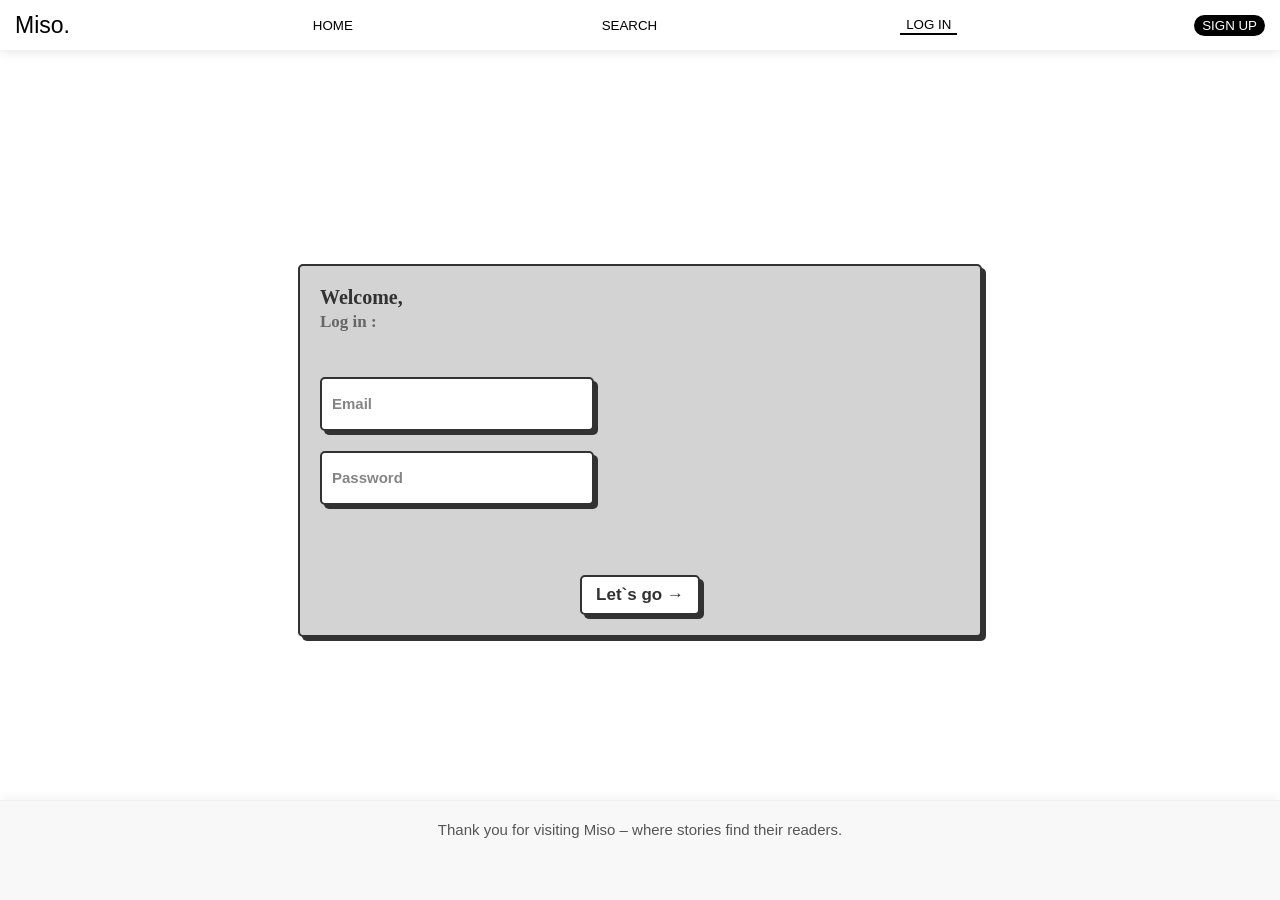
==== log_in.html @ b7168659 "l" ====
<!DOCTYPE html>
<html>
<head>
    <meta charset="UTF-8">
    <meta name="viewport" content="width=device-width, initial-scale=1.0">
    <link rel="script" href="script.js">
    <link rel="stylesheet" href="log_in_style.css">
    <title>Log in | Miso.</title>
</head>
<body style="display: flex; justify-content: center; align-items: center; min-height: 100vh; margin: 0;">
    <header>
        <span class="logo">Miso.</span>
        <button class="btn-2">SIGN UP</button>
        <button class="btn-3" onclick="window.location.href='log_in.html'">LOG IN</button>
        <button class="btn-4">SEARCH</button>
        <button class="btn-5">HOME</button>
    </header> 
    <form class="form">
        <div class="title">Welcome,<br><span>Log in :</span></div>
        <input type="email" placeholder="Email" name="email" class="input">
        <input type="password" placeholder="Password" name="password" class="input">
        <button class="button-confirm">Let`s go →</button>
  </form>
  </div> 
  <div class="footer">Thank you for visiting Miso – where stories find their readers.</div> 
</body>
</html>
---- log_in_style.css ----
body {
    overflow-x: hidden;
    max-width: 100vw;
    height: 100vh;
    margin: 0;
    padding: 0;
}
header {
    position: fixed;
    z-index: 10;
    height: 50px;
    width: 100%;
    top: 0;
    display: flex;
    align-items: center;
    justify-content: space-between;
    padding: 0 15px;
    box-sizing: border-box;
    background: rgba(255, 255, 255, 0.8);
    backdrop-filter: blur(10px);
    -webkit-backdrop-filter: blur(10px);
    box-shadow: 0 2px 10px rgba(0, 0, 0, 0.1);
}
.logo {
    font-family: sans-serif;
    font-size: clamp(18px, 4vw, 23px);
}
.header-buttons {
    display: flex;
    align-items: center;
    gap: 10px;
}
.header-btn {
    padding: 8px 12px;
    font-size: 11px;
    font-weight: 900;
    text-transform: uppercase;
    cursor: pointer;
    white-space: nowrap;
    transition: all 0.3s;
}
/* Home*/
.btn-5 {
    background-color: transparent;
    color: black;
    border: none;
    order: 1;
}
/* Search*/
.btn-4 {
    background-color: transparent;
    color: black;
    border: none;
    order: 2;
}
/* Login button */
.btn-3 {
    background-color: transparent;
    color: black;
    border-bottom: 2px solid black;
    border-top: none;
    border-left: none;
    border-right: none;
    order: 3;
}
/* Sign up*/
.btn-2 {
    background-color: black;
    color: white;
    border: 2px solid black;
    border-radius: 50px;
    order: 4;
}
@media (max-width: 768px) {
    .header-buttons {
        position: fixed;
        top: 60px;
        left: 0;
        width: 100%;
        background: white;
        flex-direction: column;
        align-items: flex-start;
        padding: 15px;
        box-shadow: 0 5px 10px rgba(0,0,0,0.1);
        transform: translateY(-150%);
        transition: transform 0.3s ease;
        z-index: 9;
        .btn-5 { order: 1; }
        .btn-4 { order: 2; }
        .btn-3 { order: 3; }
        .btn-2 { order: 4; }
    }
    .header-buttons.active {
        transform: translateY(0);
    }
    .header-btn {
        width: 100%;
        text-align: left;
        padding: 12px 0;
    }
    .btn-5 {
        border-bottom: none;
        border-left: 2px solid black;
        padding-left: 10px;
    }
}
@media (min-width: 769px) and (max-width: 1024px) {
    .header-btn {
        padding: 8px 10px;
        font-size: 10px;
    }
}
/*hada d l formulaire*/
.form {
    --input-focus: #2d8cf0;
    --font-color: #323232;
    --font-color-sub: #666;
    --bg-color: #fff;
    --main-color: #323232;
    padding: 20px;
    background: lightgrey;
    display: flex;
    flex-direction: column;
    align-items: flex-start;
    justify-content: center;
    gap: 20px;
    width: 50%;
    border-radius: 5px;
    border: 2px solid var(--main-color);
    box-shadow: 4px 4px var(--main-color);
}  
.title {
    color: var(--font-color);
    font-weight: 900;
    font-size: 20px;
    margin-bottom: 25px;
}  
.title span {
    color: var(--font-color-sub);
    font-weight: 600;
    font-size: 17px;
}  
.input {
    width: 250px;
    height: 40px;
    border-radius: 5px;
    border: 2px solid var(--main-color);
    background-color: var(--bg-color);
    box-shadow: 4px 4px var(--main-color);
    font-size: 15px;
    font-weight: 600;
    color: var(--font-color);
    padding: 5px 10px;
    outline: none;
}
.input::placeholder {
    color: var(--font-color-sub);
    opacity: 0.8;
}
.input:focus {
    border: 2px solid var(--input-focus);
}
.button-log {
    cursor: pointer;
    width: 40px;
    height: 40px;
    border-radius: 100%;
    border: 2px solid var(--main-color);
    background-color: var(--bg-color);
    box-shadow: 4px 4px var(--main-color);
    color: var(--font-color);
    font-size: 25px;
    display: flex;
    justify-content: center;
    align-items: center;
}
.button-log:active, .button-confirm:active {
    box-shadow: 0px 0px var(--main-color);
    transform: translate(3px, 3px);
}
  .button-confirm {
    margin: 50px auto 0 auto;
    width: 120px;
    height: 40px;
    border-radius: 5px;
    border: 2px solid var(--main-color);
    background-color: var(--bg-color);
    box-shadow: 4px 4px var(--main-color);
    font-size: 17px;
    font-weight: 600;
    color: var(--font-color);
    cursor: pointer;
}
/*footer*/
.footer {
    position: fixed;
    bottom: 0;
    left: 0;
    right: 0;
    width: 100%;
    max-width: 100%;
    min-height: 50px;
    background-color: #f8f8f8;
    text-align: center;
    padding: 15px 5%;
    font-family: sans-serif;
    color: #555;
    font-size: clamp(12px, 1.8vw, 14px);
    border-top: 1px solid #eee;
    box-shadow: 0 -2px 10px rgba(0,0,0,0.05);
    z-index: 1000;
    box-sizing: border-box;
}
@media (min-width: 768px) {
    .footer {
      min-height: 100px;
      padding: 20px 10%;
      font-size: clamp(13px, 1.5vw, 15px);
    }
}
@media (min-width: 1200px) {
    .footer {
      padding: 20px 15%;
    }
}
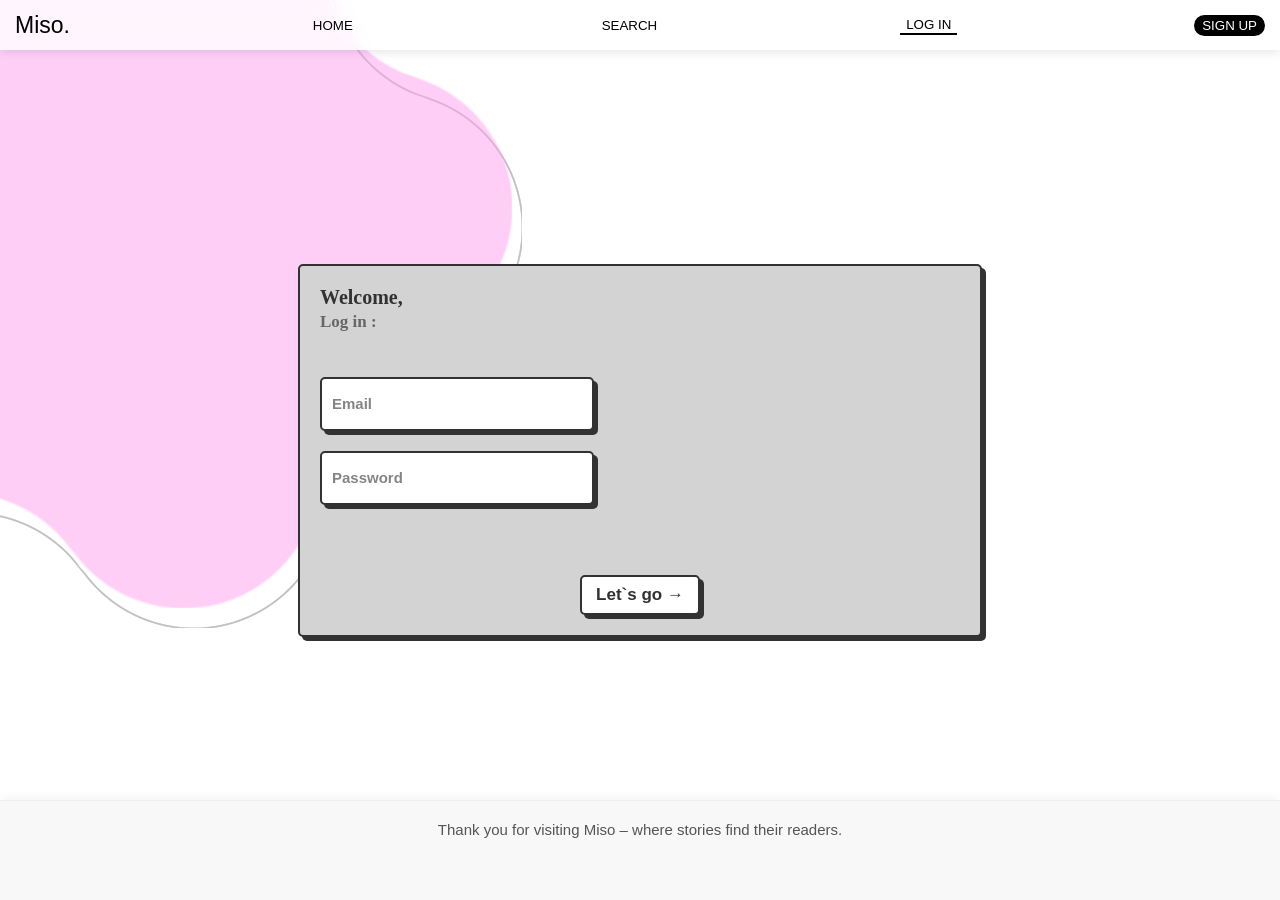
==== commit 194eada7: "o" ====
--- a/log_in.html
+++ b/log_in.html
@@ -8,12 +8,15 @@
     <title>Log in | Miso.</title>
 </head>
 <body style="display: flex; justify-content: center; align-items: center; min-height: 100vh; margin: 0;">
+    <div class="wavy-circle-first wavy-circle"></div>
+    <div class="wavy-circle-second wavy-circle"></div>
+    <div class="wavy-circle-third wavy-circle"></div>
     <header>
         <span class="logo">Miso.</span>
-        <button class="btn-2">SIGN UP</button>
-        <button class="btn-3" onclick="window.location.href='log_in.html'">LOG IN</button>
+        <button class="btn-2" onclick="window.location.href='sign_up.html'">SIGN UP</button>
+        <button class="btn-3">LOG IN</button>
         <button class="btn-4">SEARCH</button>
-        <button class="btn-5">HOME</button>
+        <button class="btn-5" onclick="window.location.href='index.html'">HOME</button>
     </header> 
     <form class="form">
         <div class="title">Welcome,<br><span>Log in :</span></div>
--- a/log_in_style.css
+++ b/log_in_style.css
@@ -25,22 +25,95 @@
     font-family: sans-serif;
     font-size: clamp(18px, 4vw, 23px);
 }
-.header-buttons {
-    display: flex;
-    align-items: center;
-    gap: 10px;
-}
-.header-btn {
-    padding: 8px 12px;
-    font-size: 11px;
-    font-weight: 900;
-    text-transform: uppercase;
-    cursor: pointer;
-    white-space: nowrap;
-    transition: all 0.3s;
+/*hada bach sawebna dak shape*/
+.wavy-circle {
+    position: absolute;
+    --s: clamp(650px, 70vw, 900px);
+    width: var(--s);
+    aspect-ratio: 1;
+    --g: /calc(var(--s)*0.303) calc(var(--s)*0.303) radial-gradient(50% 50%,#000 99%,#0000 101%) no-repeat;
+    mask: 
+          calc(50% + var(--s)*0.311) calc(50% + var(--s)*0) var(--g),
+          calc(50% + var(--s)*0.096) calc(50% + var(--s)*0.296) var(--g),
+          calc(50% + var(--s)*-0.252) calc(50% + var(--s)*0.183) var(--g),
+          calc(50% + var(--s)*-0.252) calc(50% + var(--s)*-0.183) var(--g),
+          calc(50% + var(--s)*0.096) calc(50% + var(--s)*-0.296) var(--g),
+          radial-gradient(calc(var(--s)*0.384),#000 99%,#0000 101%) subtract,
+          calc(50% + var(--s)*0.399) calc(50% + var(--s)*0.29) var(--g),
+          calc(50% + var(--s)*-0.153) calc(50% + var(--s)*0.47) var(--g),
+          calc(50% + var(--s)*-0.494) calc(50% + var(--s)*0) var(--g),
+          calc(50% + var(--s)*-0.153) calc(50% + var(--s)*-0.47) var(--g),
+          calc(50% + var(--s)*0.399) calc(50% + var(--s)*-0.29) var(--g);
+}
+@media (min-width: 2000px) {
+    .wavy-circle {
+        --s: min(60vw, 1400px);
+    }
+    .wavy-circle-first,
+    .wavy-circle-second, .wavy-circle-third {
+        --offset: clamp(-350px, -20vw, -500px);
+    }
+}
+.wavy-circle-first, .wavy-circle-second, .wavy-circle-third {
+    --offset: clamp(-200px, -30vw, -350px);
+    top: var(--offset);
+    left: var(--offset);
+}
+/*hada dyal chakl li kaybedel lon*/
+.wavy-circle-first {
+    opacity: 50%;
+    z-index: -10;
+    background: #FF9FEE;
+    top: -240px;
+    left: -350px;
+    animation: ChangeColor 14s infinite;
+}
+/*had jouj homa dyal dak lkhet li f lkhel dayer b shape li mlewnna*/
+.wavy-circle-second {
+    z-index: -20;
+    background: black;
+    top: -220px;
+    left: -340px;
+    animation: rotate 14s infinite;
+}
+.wavy-circle-third {
+    z-index: -20;
+    background: white;
+    top: -220px;
+    left: -340px;
+    animation: rotate 14s infinite;
+}
+@keyframes rotate {
+    0% { transform: rotate(0deg); }
+    14.28% { transform: rotate(51deg); }
+    28.56% { transform: rotate(102deg); }
+    42.84% { transform: rotate(153deg); }
+    57.12% { transform: rotate(204deg); }
+    71.40% { transform: rotate(255deg); }
+    85.68% { transform: rotate(306deg); }
+    100% { transform: rotate(360deg); }
+}
+@keyframes ChangeColor {
+    0% { transform: rotate(0deg);
+        background: #FF9FEE; }
+    14.28% { background: #B3B0FF;
+        transform: rotate(51deg); }
+    28.56% { background: #FD0261;
+        transform: rotate(102deg); }
+    42.84% { background: #aae354;
+        transform: rotate(153deg); }
+    57.12% { background: #A4A1AA;
+        transform: rotate(204deg); }
+    71.40% { background: #524F56;
+        transform: rotate(255deg); }
+    85.68% { background: #252275;
+        transform: rotate(306deg); }
+    100% { transform: rotate(360deg);
+        background: #FF9FEE; }
 }
 /* Home*/
 .btn-5 {
+    cursor: pointer;
     background-color: transparent;
     color: black;
     border: none;
@@ -48,6 +121,7 @@
 }
 /* Search*/
 .btn-4 {
+    cursor: pointer;
     background-color: transparent;
     color: black;
     border: none;
@@ -55,6 +129,7 @@
 }
 /* Login button */
 .btn-3 {
+    cursor: pointer;
     background-color: transparent;
     color: black;
     border-bottom: 2px solid black;
@@ -65,50 +140,12 @@
 }
 /* Sign up*/
 .btn-2 {
+    cursor: pointer;
     background-color: black;
     color: white;
     border: 2px solid black;
     border-radius: 50px;
     order: 4;
-}
-@media (max-width: 768px) {
-    .header-buttons {
-        position: fixed;
-        top: 60px;
-        left: 0;
-        width: 100%;
-        background: white;
-        flex-direction: column;
-        align-items: flex-start;
-        padding: 15px;
-        box-shadow: 0 5px 10px rgba(0,0,0,0.1);
-        transform: translateY(-150%);
-        transition: transform 0.3s ease;
-        z-index: 9;
-        .btn-5 { order: 1; }
-        .btn-4 { order: 2; }
-        .btn-3 { order: 3; }
-        .btn-2 { order: 4; }
-    }
-    .header-buttons.active {
-        transform: translateY(0);
-    }
-    .header-btn {
-        width: 100%;
-        text-align: left;
-        padding: 12px 0;
-    }
-    .btn-5 {
-        border-bottom: none;
-        border-left: 2px solid black;
-        padding-left: 10px;
-    }
-}
-@media (min-width: 769px) and (max-width: 1024px) {
-    .header-btn {
-        padding: 8px 10px;
-        font-size: 10px;
-    }
 }
 /*hada d l formulaire*/
 .form {
@@ -178,7 +215,7 @@
     box-shadow: 0px 0px var(--main-color);
     transform: translate(3px, 3px);
 }
-  .button-confirm {
+.button-confirm {
     margin: 50px auto 0 auto;
     width: 120px;
     height: 40px;
